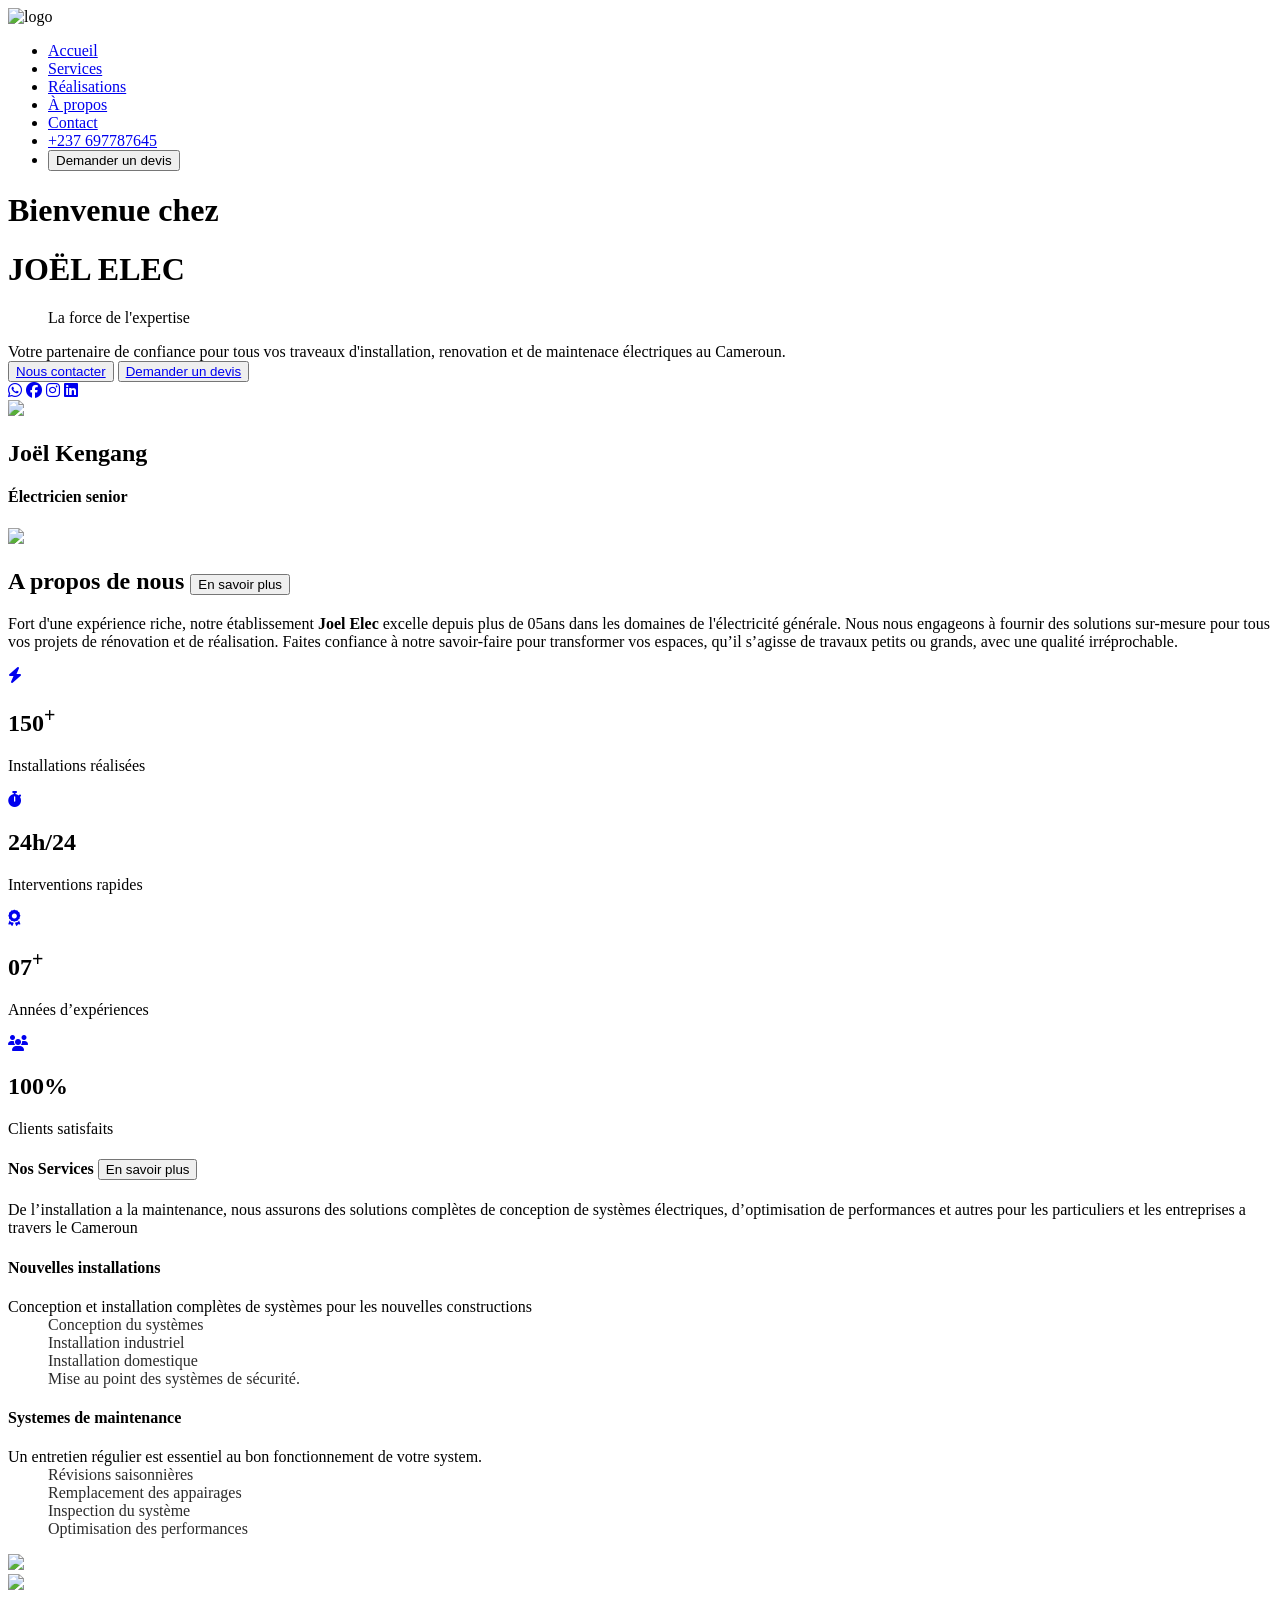
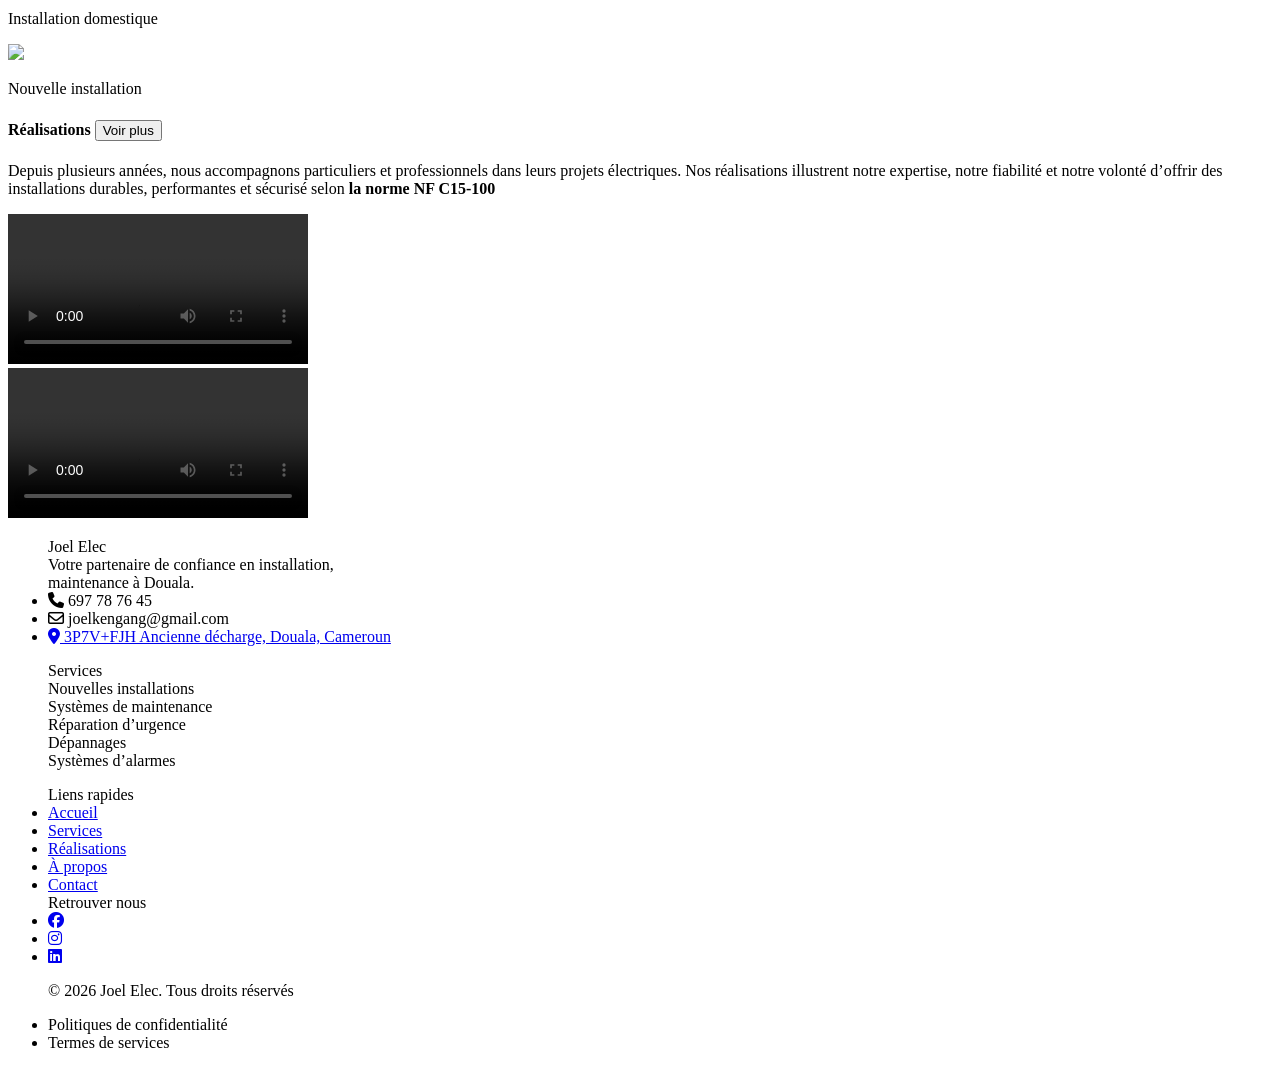
==== index.html @ ba22251a "Add files via upload" ====
<!DOCTYPE html>
<html lang="en">
<head>

    <meta charset="UTF-8">

    <meta name="viewport" content="width=device-width, initial-scale=1.0">

    <meta name="description" content="Électricien professionnel à Douala. Installation, dépannage, câblage, solaire. Devis gratuit et intervention rapide.">
    
    <meta name="keywords" content="électricien Douala, installation électrique, dépannage électrique Cameroun, JOËL ELEC">

    <title>Électricien à Douala - Installation & Dépannage | JOËL ELEC</title>

    <link rel="stylesheet" href="css/tech.css">

    <link rel="stylesheet" href="https://cdnjs.cloudflare.com/ajax/libs/font-awesome/6.5.0/css/all.min.css">
    
</head>
<body>
    <nav>

        <div class="btm-logo">

            <img src="images/logo.png" class="logo" title="logo">

        </div>

         <ul id="navLinks" class="navLinks">

            <li title="accueil" class="li-primaire"><a href="#">Accueil</a></li>

            <li title="services"><a href="services.html">Services</a></li>

            <li title="réalisations"><a href="realisations.html">Réalisations</a></li>

            <li title="a propos"><a href="about.html">À propos</a></li>

            <li title="contact"><a href="contact.html">Contact</a></li>

            <li class="lien-contact"><a href="#" class="lien-contact" title="me contacter">+237 697787645</a></li>

            <li>
                <a href="formulaire.html">
                    <button class="btm-nav-contact" onclick="SubmitEvent" title="demander un devis gratuit">
                        Demander un devis
                    </button>
                </a>
            </li>

         </ul>

        <div class="hamburger" id="hamburger" title="menu">
            <span></span>
            <span></span>
            <span></span>
        </div>

    </nav>
    
    <header class="bas" id="home">

        <div class="btm-title gauche">

            <div class="btm-welcome">

                <h1 class="welcome">Bienvenue chez</h1>

            </div>

            <div class="name-title">

                <h1 class="title">JOËL ELEC</h1>

                <blockquote>La force de l'expertise</blockquote>

            </div>

            <p2>Votre partenaire de confiance pour tous vos traveaux d'installation, renovation et de maintenace électriques au Cameroun.</p2>

            <div class="btm-button-home bas">

                <button class="btm-home-contact" title="nous contacter"><a href="contact.html#formulaire">Nous contacter</a></button>

                <button class="button-home" title="demander un devis"><a href="formulaire.html#devis">Demander un devis</a></button>

            </div>

            <div class="btm-icon-home droit">

                <a href="#" class="icon-home"><i class="fa-brands fa-whatsapp" title="me retrouver sur WhatSapp"></i></a>

                <a href="#" class="icon-home"><i class="fa-brands fa-facebook" title="voir mon facebook"></i></a>

                <a href="#" class="icon-home"><i class="fa-brands fa-instagram" title="voir mon insta"></i></a>

                <a href="#" class="icon-home"><i class="fa-brands fa-linkedin" title="consulter mon linkedin"></i></a>

            </div>

        </div>

        <div class="btm-profil-home droit">

            <div class="btm-profil">

                <img class="profil" src="images/profil.png">

                <div class="name-profil">

                    <h2>Joël Kengang</h2>

                    <h4>Électricien senior </h4>

                </div>

            </div>

        </div>

    </header>

    <!--description du corps/main-->

    <main>

        <!--section une, decription du bloc About-->

        <section class="bas" id="about">

            <div class="btm-main-img1 gauche">

                <img class="main-img1" src="images/annexe (3).jpg">

            </div>

            <div class="main-text1 bas">

                <h1 class="main-text-titre-about">
                    A propos de nous
                    <span>
                        <a href="about.html#moreAbout">
                            <button class="main-text-titre-about-button" title="a propos">
                                En savoir plus
                            </button>
                        </a>
                    </span>
                </h1>

                <p>Fort d'une expérience riche, notre établissement <strong>Joel Elec</strong> excelle depuis plus de 05ans
                    dans les domaines de l'électricité générale. Nous nous engageons à fournir des solutions sur-mesure 
                    pour tous vos projets de rénovation et de réalisation. 
                    Faites confiance à notre savoir-faire pour transformer vos espaces, qu’il s’agisse
                     de travaux petits ou grands, avec une qualité irréprochable.
                </p>

                <!--mise en forme des conteneurs d'exprience-->

                <div class="main-text1-expertise-blog bas">

                    <div class="main-text1-expertise">
                        <a href="#" class="icon-home main-text1-expertise-icone"><i class="fa-solid fa-bolt"></i></a>

                        <h2>150<sup>+</sup></h2>

                        <p>Installations réalisées </p>
                    </div>

                    <div class="main-text1-expertise">
                        <a href="#" class="icon-home main-text1-expertise-icone"><i class="fa-solid fa-stopwatch"></i></a>

                        <h2>24h/24</h2>

                        <p>Interventions rapides</p>
                    </div>

                    <div class="main-text1-expertise">
                        <a href="#" class="icon-home main-text1-expertise-icone"><i class="fa-solid fa-award"></i></a>

                        <h2>07<sup>+</sup></h2>

                        <p>Années d’expériences</p>
                    </div>

                    <div class="main-text1-expertise">
                        <a href="#" class="icon-home main-text1-expertise-icone"><i class="fa-solid fa-users"></i></a>

                        <h2>100%</h2>

                        <p>Clients satisfaits</p>
                    </div>

                </div>

            </div>

        </section>

        <!--section deux, decription du bloc services-->

        <section class="section2 bas" id="services">

            <aside>

                <aside class="bas">

                    <h1 class="main-text-titre-about">
                        Nos Services
                        <span>
                            <a href="services.html">
                                <button class="main-text-titre-about-button" title="nos services">
                                    En savoir plus
                                </button>
                            </a>
                        </span>
                    </h1>

                    <p>De l’installation a la maintenance, nous assurons des 
                        solutions complètes de conception de systèmes électriques,
                        d’optimisation de performances et autres pour les particuliers
                        et les entreprises a travers le Cameroun 
                    </p>

                </aside>

                <article>

                    <div class="section2-expertise gauche">
                        
                        <h4>Nouvelles installations</h4>

                        <dl>

                            <dt>

                                Conception et installation complètes de systèmes pour les nouvelles constructions 

                                <dd style="color: rgba(28, 28, 28, 0.928);">Conception du systèmes</dd>

                                <dd style="color: rgba(28, 28, 28, 0.928);">Installation industriel</dd>

                                <dd style="color: rgba(28, 28, 28, 0.928);">Installation domestique</dd>

                                <dd style="color: rgba(28, 28, 28, 0.928);">Mise au point des systèmes de sécurité.</dd>

                            </dt>

                        </dl>

                    </div>

                    <div class="section2-expertise droit">

                        <h4>Systemes de maintenance</h4>

                        <dl>

                            <dt> 

                                Un entretien régulier est essentiel au bon fonctionnement de votre system.

                                <dd style="color: rgba(28, 28, 28, 0.928);">Révisions saisonnières </dd>

                                <dd style="color: rgba(28, 28, 28, 0.928);">Remplacement des appairages</dd>

                                <dd style="color: rgba(28, 28, 28, 0.928);">Inspection du système</dd>

                                <dd style="color: rgba(28, 28, 28, 0.928);">Optimisation des performances</dd>

                            </dt>

                        </dl>

                    </div>

                </article>

            </aside>

            <div class="btm-main-img1 droit">

                <img class="main-img1" src="images/annexe (9).jpg">

            </div>

        </section>

        <!--section trois, decription du bloc realisation/achievement-->

        <section class="section3 bas" id="achievements">

            <form>

                <div class="btm-section3-img gauche">

                    <img src="images/annexe (8).jpg" class="section3-img">

                    <p class="section3-text-description-img">Installation domestique</p>

                </div>

                <div class="btm-section3-img droit">
                </div>

                <div class="btm-section3-img gauche">
                </div>

                <div class="btm-section3-img droit">

                    <img src="images/annexe (4).jpg" class="section3-img">

                    <p class="section3-text-description-img">Nouvelle installation</p>

                </div>

            </form>

            <aside>

                <aside class="bas">

                    <h1 class="main-text-titre-about">
                        Réalisations 
                        <span>
                            <a href="realisations.html#realisations">
                                <button class="main-text-titre-about-button" title="réalisations">
                                    Voir plus
                                </button>
                            </a>
                        </span>
                    </h1>

                    <p>Depuis plusieurs années, nous accompagnons particuliers
                         et professionnels dans leurs projets électriques.
                        Nos réalisations illustrent notre expertise, notre 
                        fiabilité et notre volonté d’offrir des installations durables, performantes et sécurisé selon 
                        <strong>
                            la norme NF C15-100 
                        </strong>
                    </p>

                </aside>

                <article class="article-section3-video">

                    <div class="section3-expertise gauche">

                        <video src="videos/video (13).mp4" controls loading="lazy"></video>

                    </div>

                    <div class="section3-expertise droit">

                        <video src="videos/video (12).mp4" controls loading="lazy"></video>

                    </div>

                </article>

            </aside>

        </section>

    </main>

    <footer class="bas">

        <aside class="btm-footer">

            <ul>

                <div class="footer-list">Joel Elec</div>

                <p1>Votre partenaire de confiance en installation,<br> 
                    maintenance à Douala. 
                </p1>

                <li><i class="fa-solid fa-phone footer-icon"></i> 697 78 76 45</li>

                <li><i class="fa-regular fa-envelope footer-icon"></i> joelkengang@gmail.com</li>

                <li><a href="contact.html#google maps"><i class="fa-solid fa-location-dot footer-icon"></i> 3P7V+FJH Ancienne décharge, Douala, Cameroun</a></li>

            </ul>

            <ul style="display: flex; flex-direction: column;">

                <div class="footer-list">Services</div>

                <p1>Nouvelles installations</p1>

                <p1>Systèmes de maintenance</p1>

                <p1>Réparation d’urgence</p1>

                <p1>Dépannages</p1>

                <p1>Systèmes d’alarmes</p1>

            </ul>

            <ul>
                <div class="footer-list">Liens rapides</div>

                <li><a href="index.html">Accueil</a></li>

                <li><a href="services.html">Services</a></li>

                <li><a href="realisations.html">Réalisations</a></li>

                <li><a href="about.html">À propos</a></li>

                <li><a href="contact.html">Contact</a></li>

                <div>Retrouver nous</div>

                <div class="footer-icon-display">

                    <li><a href="#" class="footer-icon"><i class="fa-brands fa-facebook" title="voir mon facebook"></i></a></li>

                    <li><a href="#" class="footer-icon"><i class="fa-brands fa-instagram" title="voir mon insta"></i></a></li>

                    <li><a href="#" class="footer-icon"><i class="fa-brands fa-linkedin" title="consulter mon linkedin"></i></a></li>

                </div>

            </ul>

        </aside>

        <aside class="aside-footer-finish">

            <ul>

                <p1>© 2026 Joel Elec. Tous droits réservés </p1>

            </ul>

            <ul class="footer-ul-second">

                <li>Politiques de confidentialité</li>

                <li>Termes de services</li>

            </ul>

        </aside>

    </footer>

    <script src="js/tech.js"></script>
</body>
</html>
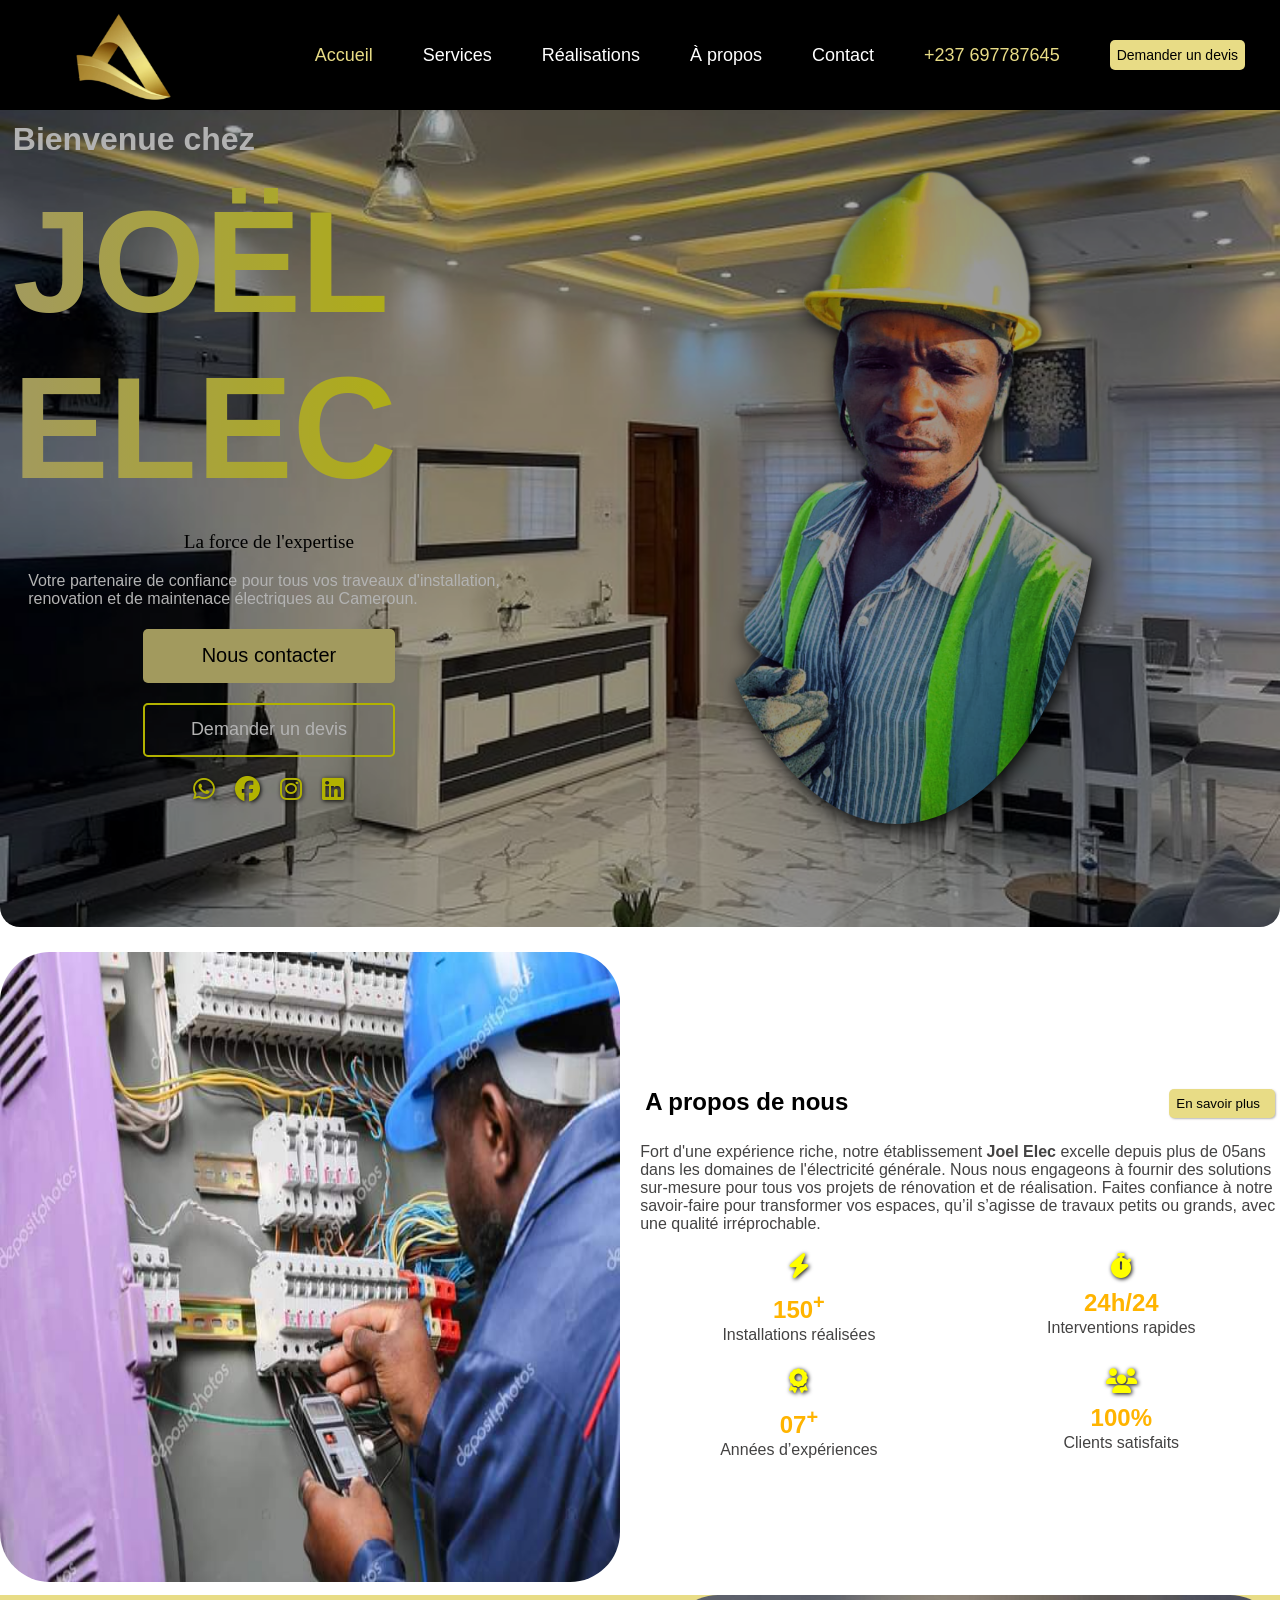
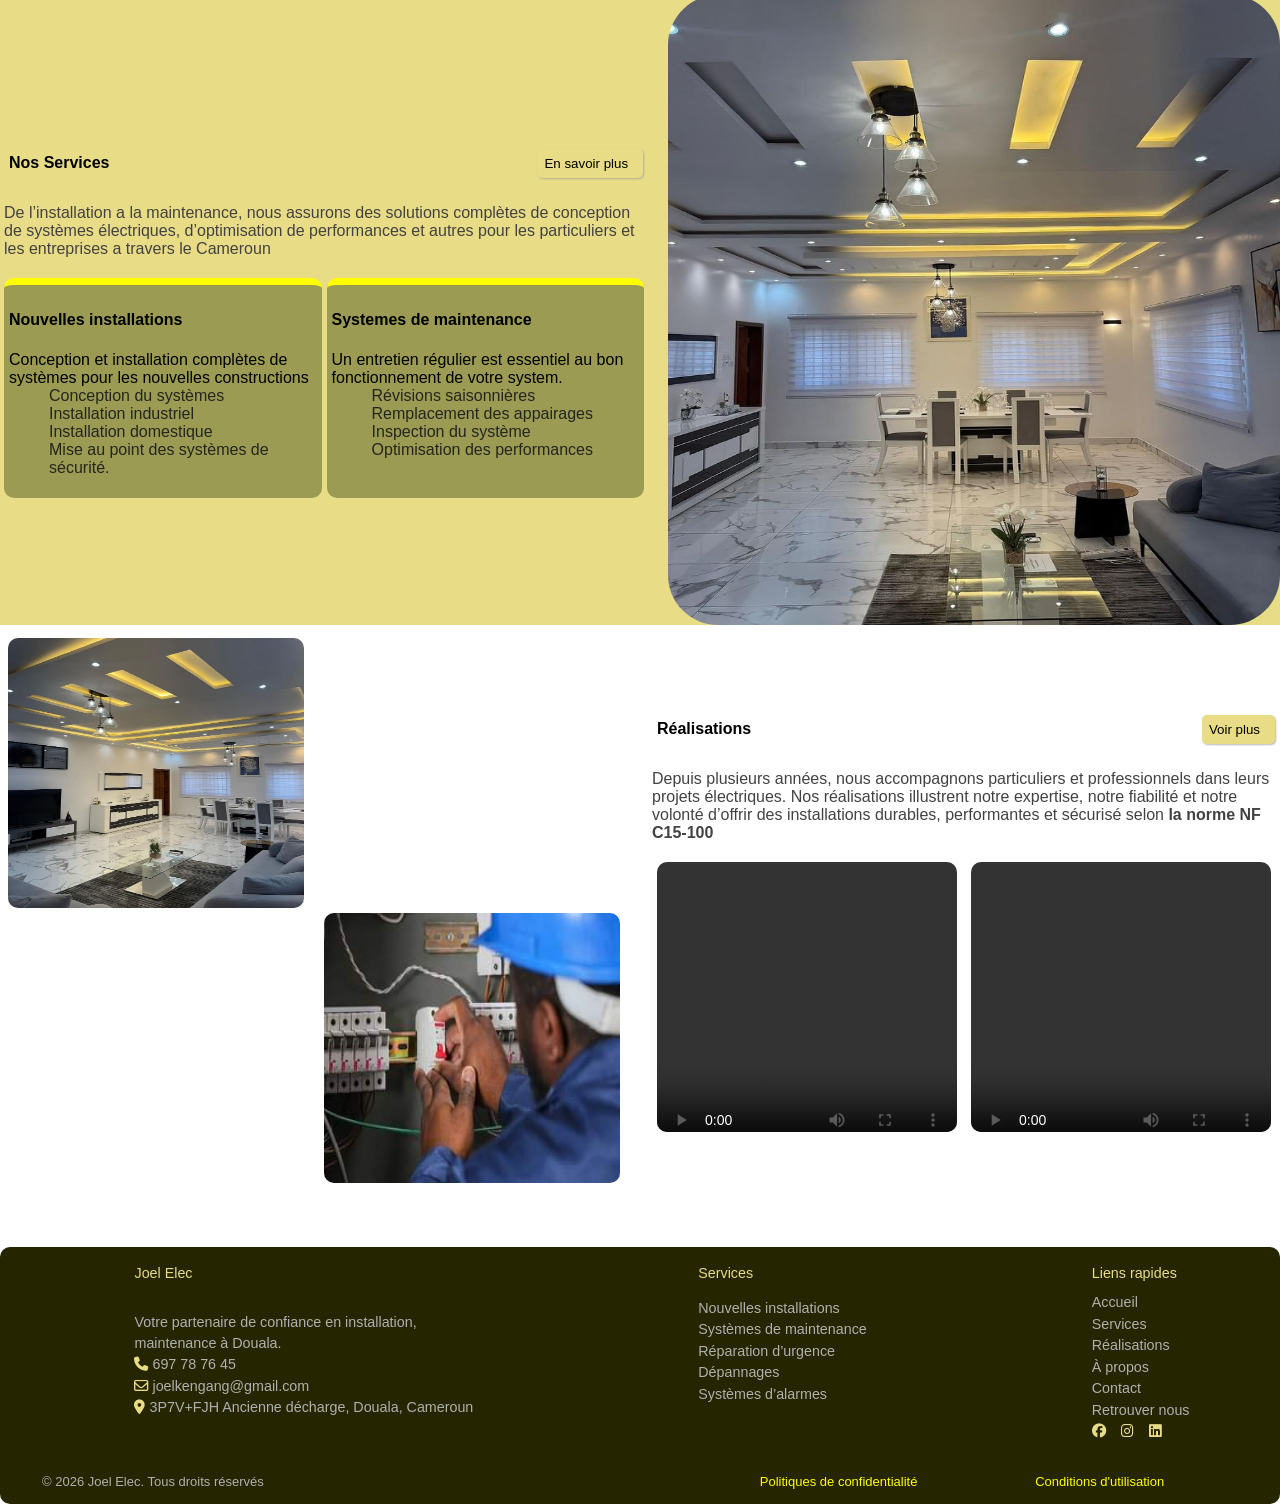
==== commit 5386291b: "Update index.html" ====
--- a/index.html
+++ b/index.html
@@ -38,7 +38,7 @@
 
             <li title="contact"><a href="contact.html">Contact</a></li>
 
-            <li class="lien-contact"><a href="#" class="lien-contact" title="me contacter">+237 697787645</a></li>
+            <li class="lien-contact"><a href="https://wa.me/237697787645" class="lien-contact" title="me contacter">+237 697787645</a></li>
 
             <li>
                 <a href="formulaire.html">
@@ -58,9 +58,9 @@
 
     </nav>
     
-    <header class="bas" id="home">
-
-        <div class="btm-title gauche">
+    <header id="home">
+
+        <div class="btm-title">
 
             <div class="btm-welcome">
 
@@ -86,21 +86,21 @@
 
             </div>
 
-            <div class="btm-icon-home droit">
-
-                <a href="#" class="icon-home"><i class="fa-brands fa-whatsapp" title="me retrouver sur WhatSapp"></i></a>
-
-                <a href="#" class="icon-home"><i class="fa-brands fa-facebook" title="voir mon facebook"></i></a>
-
-                <a href="#" class="icon-home"><i class="fa-brands fa-instagram" title="voir mon insta"></i></a>
-
-                <a href="#" class="icon-home"><i class="fa-brands fa-linkedin" title="consulter mon linkedin"></i></a>
+            <div class="btm-icon-home">
+
+                <a href="https://wa.me/237697787645" class="icon-home"><i class="fa-brands fa-whatsapp" title="me retrouver sur WhatSapp"></i></a>
+
+                <a href="https://m.me/etsjoelservices" class="icon-home"><i class="fa-brands fa-facebook" title="voir mon facebook"></i></a>
+
+                <a href="https:/ig.me/etsjoelservices" class="icon-home"><i class="fa-brands fa-instagram" title="voir mon insta"></i></a>
+
+                <a href="https:/www.linkedin.com/in/gapgho_roy/" class="icon-home"><i class="fa-brands fa-linkedin" title="consulter mon linkedin"></i></a>
 
             </div>
 
         </div>
 
-        <div class="btm-profil-home droit">
+        <div class="btm-profil-home">
 
             <div class="btm-profil">
 
@@ -128,7 +128,7 @@
 
         <section class="bas" id="about">
 
-            <div class="btm-main-img1 gauche">
+            <div class="btm-main-img1 bas">
 
                 <img class="main-img1" src="images/annexe (3).jpg">
 
@@ -225,7 +225,7 @@
 
                 <article>
 
-                    <div class="section2-expertise gauche">
+                    <div class="section2-expertise bas">
                         
                         <h4>Nouvelles installations</h4>
 
@@ -249,7 +249,7 @@
 
                     </div>
 
-                    <div class="section2-expertise droit">
+                    <div class="section2-expertise bas">
 
                         <h4>Systemes de maintenance</h4>
 
@@ -277,7 +277,7 @@
 
             </aside>
 
-            <div class="btm-main-img1 droit">
+            <div class="btm-main-img1 bas">
 
                 <img class="main-img1" src="images/annexe (9).jpg">
 
@@ -291,7 +291,7 @@
 
             <form>
 
-                <div class="btm-section3-img gauche">
+                <div class="btm-section3-img bas">
 
                     <img src="images/annexe (8).jpg" class="section3-img">
 
@@ -299,13 +299,13 @@
 
                 </div>
 
-                <div class="btm-section3-img droit">
-                </div>
-
-                <div class="btm-section3-img gauche">
-                </div>
-
-                <div class="btm-section3-img droit">
+                <div class="btm-section3-img bas">
+                </div>
+
+                <div class="btm-section3-img bas">
+                </div>
+
+                <div class="btm-section3-img bas">
 
                     <img src="images/annexe (4).jpg" class="section3-img">
 
@@ -343,13 +343,13 @@
 
                 <article class="article-section3-video">
 
-                    <div class="section3-expertise gauche">
+                    <div class="section3-expertise bas">
 
                         <video src="videos/video (13).mp4" controls loading="lazy"></video>
 
                     </div>
 
-                    <div class="section3-expertise droit">
+                    <div class="section3-expertise bas">
 
                         <video src="videos/video (12).mp4" controls loading="lazy"></video>
 
@@ -375,9 +375,9 @@
                     maintenance à Douala. 
                 </p1>
 
-                <li><i class="fa-solid fa-phone footer-icon"></i> 697 78 76 45</li>
-
-                <li><i class="fa-regular fa-envelope footer-icon"></i> joelkengang@gmail.com</li>
+                <li><a href="https://wa.me/237697787645"><i class="fa-solid fa-phone footer-icon"></i> 697 78 76 45</a></li>
+
+                <li><a href="mailto:joelkengang@gmail.com?subject=Votre%20sujet&body=Votre%20message%20ici"><i class="fa-regular fa-envelope footer-icon"></i> joelkengang@gmail.com</a></li>
 
                 <li><a href="contact.html#google maps"><i class="fa-solid fa-location-dot footer-icon"></i> 3P7V+FJH Ancienne décharge, Douala, Cameroun</a></li>
 
@@ -438,9 +438,9 @@
 
             <ul class="footer-ul-second">
 
-                <li>Politiques de confidentialité</li>
-
-                <li>Termes de services</li>
+                <li><a href="politique.html">Politiques de confidentialité</a></li>
+
+                <li><a href="conditions.html">Conditions d'utilisation</a></li>
 
             </ul>
 
@@ -450,4 +450,4 @@
 
     <script src="js/tech.js"></script>
 </body>
-</html>+</html>
--- a/css/tech.css
+++ b/css/tech.css
@@ -0,0 +1,729 @@
+*::before, *::after {
+    margin: 0;
+    padding: 0;
+    box-sizing: border-box;
+}
+
+body {
+    font-family: 'Roboto', sans-serif;
+    position: relative;
+    margin: 0;
+    width: 100%;
+    overflow-x: hidden;
+    padding-top: 1px;
+}
+
+html {
+    scroll-behavior: smooth;
+    scrollbar-width: none;
+}
+
+/*declaration des variaables*/
+:root {
+    --text-color: #e8dc86;
+    --text-fond: yellow;
+    --text-hover: #f8eb8f69;
+    --button-hover: #7a6a01;
+}
+
+img {
+    cursor: pointer;
+}
+
+a {
+    text-decoration: none;
+    color: inherit;
+}
+
+p {
+    color: rgb(67, 66, 66);
+}
+
+nav {
+    border: none;
+    display: flex;
+    align-items: center;
+    width: 100%;
+    background: black;
+    justify-content: space-around;
+    position: fixed;
+    top: 0;
+    left: 0;
+    z-index: 100;
+}
+
+.logo {
+    width: 170px;
+    height: 150px;
+}
+
+.btm-logo {
+    text-align: center;
+    display: flex;
+    height: 110px;
+    width: auto;
+}
+
+/*personalisation du logo*/
+
+.navLinks {
+    display: flex;
+    place-items: center;
+    list-style: none;
+    gap: 50px;
+    color: white;
+    font-size: 18px;
+}
+
+li {
+    transition: all 0.5s ease;
+    transform: translateY(0);
+    list-style: none;
+    cursor: pointer;
+}
+
+li:hover {
+    transition: all 0.5s ease;
+    transform: translateY(-4px);
+    color: var(--text-color);
+}
+
+.li-primaire {
+    color: var(--text-color);
+}
+
+.btm-nav-contact {
+    font-size: 14px;
+    padding: 7px;
+    border-radius: 5px;
+    border: none;
+    background: var(--text-color);
+    transition: all 0.5s ease;
+    cursor: pointer;
+}
+
+.btm-nav-contact:hover {
+    transition: all 0.5s ease;
+    background: var(--button-hover);
+    transform: scale(0.98);
+}
+
+.lien-contact {
+    color: var(--text-color);
+    text-decoration: none;
+    transition: all 0.5s ease;
+}
+
+.lien-contact:hover {
+    color: rgba(175, 175, 5, 0.959);
+    transition: all 0.5s ease;
+    margin: 0;
+    transform: scale(1.04)translateY(-4px);
+}
+
+
+/*personalisation de la navbar sur petit ecran*/
+.hamburger {
+    display: none;
+    cursor: pointer;
+    transition: all 0.8s ease;
+}
+
+.hamburger:hover {
+    transition: all 0.8s ease;
+    transform: scale(1.1);
+}
+
+.hamburger span {
+    display: block;
+    width: 24px;
+    height: 3px;
+    margin: 5px;
+    background: var(--text-color);
+}
+
+
+/*Description de la navbar*/
+
+header {
+    color: white;
+    background: url(../images/annexe\ \(8\).jpg);
+    background-attachment: fixed;
+    background-size: cover;
+    background-repeat: no-repeat;
+    background-position: center;
+    padding: 1%;
+    border-radius: 0 0 20px 20px;
+    height: 100dvh;
+    width: auto;
+    display: flex;
+    position: relative;
+    align-items: center;
+    justify-content: space-around;
+    filter: brightness(0.7);
+}
+
+.btm-title {
+    padding-bottom: 2%;
+}
+
+.btm-profil-home {
+    width: 100%;
+    height: auto;
+    padding-top: 2%;
+    display: flex;
+    place-content: center;
+    place-items: center;
+    padding-bottom: 2%;
+}
+
+.btm-profil {
+    width: auto;
+    height: auto;
+    margin-top: 0;
+    border-radius: 20%;
+    display: flex;
+    place-content: center;
+    place-items: center;
+}
+
+.profil {
+    overflow-y: hidden;
+    height: 80dvh;
+    border-radius: 50%;
+    filter: drop-shadow(3px 4px 10px black);
+    transition: all 1s ease;
+    animation: flotter 5s infinite;
+}
+
+.profil:hover {
+    transition: all 1s ease;
+    border-radius: 40%;
+    border: 2px solid var(--text-color);
+    background: rgba(0, 0, 0, 0.174);
+    filter: blur(2px);
+}
+
+.name-profil {
+    color: white;
+    position: absolute;
+    opacity: 0;
+}
+
+.btm-profil:hover .name-profil {
+    opacity: 1;
+    color: white;
+    position: absolute;
+    text-align: center;
+}
+
+@keyframes flotter {
+    0% {
+        transform: translateY(0);
+    }
+    50% {
+        transform: translateY(-35px);
+        filter: drop-shadow(3px 4px 10px yellow);
+        border-radius: 40%;
+    }
+}
+
+.welcome {
+    font-size: 200%;
+}
+
+.title {
+    font-size: 16vh;
+    -webkit-background-clip: text;
+    background: linear-gradient(to left, var(--text-fond), var(--text-color));
+    background-clip: text;
+    color: transparent;
+    -webkit-text-fill-color: transparent;
+    font-weight: bold;
+    margin-top: 0;
+    margin-bottom: 0;
+}
+
+blockquote {
+    display: flex;
+    align-items: center;
+    place-content: center;
+    font-size: 120%;
+    font-family: initial;
+    color: black;
+}
+
+p2 {
+    margin-left: 3%;
+    display: flex;
+    margin-top: 2%;
+    font-size: 100%;
+    margin-bottom: 2%;
+}
+
+.btm-button-home {
+    flex-wrap: wrap;
+    display: flex;
+    place-content: center;
+    justify-content: space-evenly;
+    gap: 10px;
+}
+
+.btm-home-contact {
+    font-size: 20px;
+    width: 28dvh;
+    height: 6dvh;
+    padding: 7px;
+    margin-top: 2%;
+    border-radius: 5px;
+    display: flex;
+    place-items: center;
+    place-content: center;
+    border: none;
+    background: var(--text-color);
+    transition: all 0.5s ease;
+    cursor: pointer;
+}
+
+.btm-home-contact:hover {
+    transition: all 0.5s ease;
+    transform: scale(0.97)translateY(-2px);
+    box-shadow: 2px 2px 5px var(--text-color);
+    background: #c4aa55;
+    color: black;
+}
+
+.button-home {
+    border: 2px solid var(--text-fond);
+    background: none;
+    color: white;
+    font-size: 18px;
+    width: 28vh;
+    height: 6dvh;
+    padding: 7px;
+    margin-top: 2%;
+    display: flex;
+    align-items: center;
+    place-content: center;
+    border-radius: 5px;
+    transition: all 0.5s ease;
+    cursor: pointer;
+}
+
+.button-home:hover {
+    transition: all 0.5s ease;
+    transform: scale(0.97)translateY(-2px);
+    box-shadow: 2px 2px 5px var(--text-color);
+    background: #c4aa55;
+    color: black;
+}
+
+.btm-icon-home {
+    margin-top: 4%;
+    display: flex;
+    place-content: center;
+    gap: 20px;
+}
+
+.icon-home {
+    font-size: 25px;
+    color: var(--text-fond);
+    filter: drop-shadow(1px 1px 2px black);
+    transition: all 0.5s ease;
+    cursor: pointer;
+    text-decoration: none;
+    display: flex;
+    place-content: center;
+    place-items: center;
+}
+
+.icon-home:hover {
+    transition: all 0.5s ease;
+    transform: scale(1.05)translateY(-2px);
+    filter: drop-shadow(1px 1px 5px var(--button-hover));
+    border-radius: 50%;
+}
+
+/*Description de l'interface header/accueil*/
+/*Description de l'interafce secondaire main/corps de page*/
+
+main {
+    margin-top: 2%;
+}
+
+section {
+    display: flex;
+    margin-top: 1%;
+    gap: 20px;
+    justify-content: space-around;
+}
+
+.btm-main-img1 {
+    border-radius: 50px;
+    width: 95%;
+    height: 70dvh;
+    display: flex;
+    place-content: center;
+    place-items: center;
+    overflow: hidden;
+}
+
+.main-img1 {
+    width: 100%;
+    height: 100%;
+    transition: all 0.8s ease;
+}
+
+.main-img1:hover {
+    transition: all 0.8s ease;
+    transform: scale(1.1)rotate(-2deg);
+}
+
+.main-text1 {
+    place-content: center;
+    width: 98%;
+}
+
+.main-text1-expertise-blog {
+    display: grid;
+    grid-template-columns: repeat(auto-fit, minmax(300px, 1fr));
+    gap: 5px;
+}
+
+.main-text1-expertise {
+    text-align: center;
+    padding: 5px 0;
+    gap: 0;
+    color: #ffb400;
+    line-height: 0.3;
+    transition: all 0.8s ease;
+}
+
+.main-text1-expertise:hover {
+    transition: all 0.8s ease;
+    transform: translateY(-10px);
+    background: rgba(243, 243, 126, 0.576);
+    border-radius: 10px;
+}
+
+.main-text1-expertise-icone:hover {
+    transform: none;
+    box-shadow: none;
+    border-radius: 0;
+}
+
+.main-text-titre-about {
+    display: flex;
+    flex-wrap: wrap;
+    place-items: center;
+    justify-content: space-between;
+    padding: 5px;
+}
+
+.main-text-titre-about-button {
+    background: var(--text-color);
+    padding: 7px;
+    padding-right: 15px;
+    border-radius: 5px;
+    box-shadow: 1px 1px 2px rgba(165, 164, 164, 0.778);
+    border: none;
+    transition: all 0.5s ease;
+}
+
+.main-text-titre-about-button:hover {
+    transition: all 0.5s ease;
+    transform: scale(0.95);
+    background: var(--text-hover);
+    box-shadow: 1px 1px 3px gray;
+    cursor: pointer;
+}
+
+/*section 1 du main intro/ description de About*/
+
+/*section 2 description*/
+
+.section2 {
+    background: var(--text-color);
+}
+
+article {
+    padding: 2px;
+    display: grid;
+    grid-template-columns: repeat(auto-fit, minmax(250px, 1fr));
+    gap: 5px;
+}
+
+aside {
+    padding: 2px;
+    width: 100%;
+    place-content: center;
+}
+
+.section2-expertise {
+    border-top: 7px solid var(--text-fond);
+    padding: 5px;
+    border-radius: 10px;
+    background: rgba(149, 149, 78, 0.915);
+    transition: all 0.8s ease;
+}
+
+.section2-expertise:hover {
+    transition: all 0.8s ease;
+    transform: translateY(-10px);
+    background: rgba(180, 180, 92, 0.915);
+    cursor: pointer;
+}
+
+/*section 3 description*/
+
+form {
+    width: 100%;
+    display: grid;
+    grid-template-columns: repeat(auto-fit, minmax(250px, 1fr));
+    place-items: center;
+    gap: 5px;
+}
+
+.btm-section3-img {
+    border-radius: 10px;
+    overflow: hidden;
+    width: 95%;
+    height: auto;
+    display: flex;
+    place-content: center;
+    place-items: center;
+}
+
+.section3-img {
+    width: 100%;
+    height: 30vh;
+    transition: all 0.8s ease;
+}
+
+.section3-img:hover {
+    transition: all 0.8s ease;
+    transform: scale(1.08);
+    filter: brightness(0.6);
+}
+
+.section3-text-description-img {
+    position: absolute;
+    place-self: end;
+    font-size: 19px;
+    opacity: 0;
+    text-shadow: 3px 3px 5px black;
+    color: white;
+}
+
+.btm-section3-img:hover .section3-text-description-img {
+    opacity: 1;
+    filter: brightness(1.5);
+}
+
+.section3-expertise {
+    height: 30vh;
+    width: 97%;
+    border-radius: 10px;
+    display: flex;
+    place-content: center;
+    place-items: center;
+    overflow: hidden;
+}
+
+.article-section3-video {
+    place-items: center;
+}
+
+video {
+    width: 100%;
+    height: 38vh;
+    transition: all 0.8s ease;
+}
+
+video:hover {
+    transition: all 0.8s ease;
+    transform: scale(1.06);
+}
+
+
+/*description de l'intyerface footer*/
+
+footer {
+    background: rgb(37, 37, 0);
+    color: rgb(176, 176, 176);
+    font-size: 13px;
+    margin-top: 5%;
+    border-radius: 10px 10px;
+}
+
+.btm-footer {
+    display: flex;
+    flex-wrap: nowrap;
+    line-height: 1.5;
+    font-size: 110%;
+    place-content: center;
+    justify-content: space-around;
+}
+
+.footer-list {
+    color: var(--text-color);
+    margin-bottom: 8%;
+    font-size: 100%;
+}
+
+.footer-icon-display {
+    display: flex;
+    gap: 15px;
+}
+
+.aside-footer-finish {
+    display: flex;
+    place-content: center;
+    justify-content: space-between;
+}
+
+.footer-ul-second {
+    color: var(--text-fond);
+    display: flex;
+    place-content: center;
+    justify-content: space-evenly;
+    width: 50%;
+}
+
+.footer-icon {
+    color: var(--text-color);
+}
+
+/*responsive tablette/android*/
+
+@media (max-width: 900px) {
+    .navLinks {
+        flex-direction: column;
+        display: none;
+        place-items: initial;
+        gap: 20px;
+        top: 5dvh;
+        right: 0;
+        height: 100dvh;
+        width: 20vh;
+        position: fixed;
+        background: #2d2b1a;
+        border-radius: 15px 0 0 15px;
+        padding: 15px;
+        opacity: 0;
+        z-index: 999;
+        border: none;
+        border-left: 3px solid var(--text-color);
+        border-top: 3px solid var(--text-color);
+        box-shadow: -1px -1px 5px var(--text-fond);
+    }
+    .navLinks.open {
+        display: flex;
+        opacity: 1;
+        z-index: 10; 
+    }
+    .hamburger {
+        display: block;
+    }
+    .logo {
+        width: 100px;
+        height: 90px;
+    }
+    .btm-logo {
+        height: 60px;
+    }
+
+/*Description de la navbar*/
+
+    header {
+        padding-top: 22%;
+        margin-top: 2%;
+        height: auto;
+        flex-wrap: wrap;
+    }
+
+    .title {
+        font-size: 400%;
+    }
+
+    .btm-profil {
+        width: 35vh;
+        height: auto;
+    }
+
+    .profil {
+        width: 27dvh;
+        height: 40dvh;
+        border-radius: 50%;
+        filter: drop-shadow(3px 4px 10px black);
+        transition: all 1s ease;
+        animation: flotter 5s infinite;
+    }
+
+    .name-profil  {
+        opacity: 1;
+        font-size: 70%;
+        color: var(--text-color);
+        text-shadow: 3px 3px 3px black;
+    }
+
+/*Description du corps/main*/
+
+    section {
+        flex-wrap: wrap;
+    }
+
+    .btm-main-img1 {
+        height: 45dvh;
+        width: 98%;
+    }
+
+
+    /*description de la section deux, responsive services*/
+
+    .section2 {
+        flex-wrap: wrap-reverse;
+    }
+
+    /*description de la section trois, responsive services*/
+
+    .section3-img {
+        filter: brightness(0.6);
+        height: 23vh;
+    }
+
+    .section3-text-description-img {
+        opacity: 1;
+    }
+
+/*description du footer/pied de et fin de page*/
+
+    footer {
+        font-size: 9px;
+    }
+}
+
+/*apparution des elements contenant les class haut/bas/gauche/droit a l'ecran*/
+
+.haut {
+    opacity: 0;
+    transform: translateY(-50px);
+    transition: all 1s ease;
+}
+
+.haut.active {
+    opacity: 1;
+    transform: translateY(0);
+}
+
+.bas {
+    opacity: 0;
+    transform: translateY(50px);
+    transition: all 1s ease;
+}
+
+.bas.active {
+    opacity: 1;
+    transform: translateY(0);
+}
+
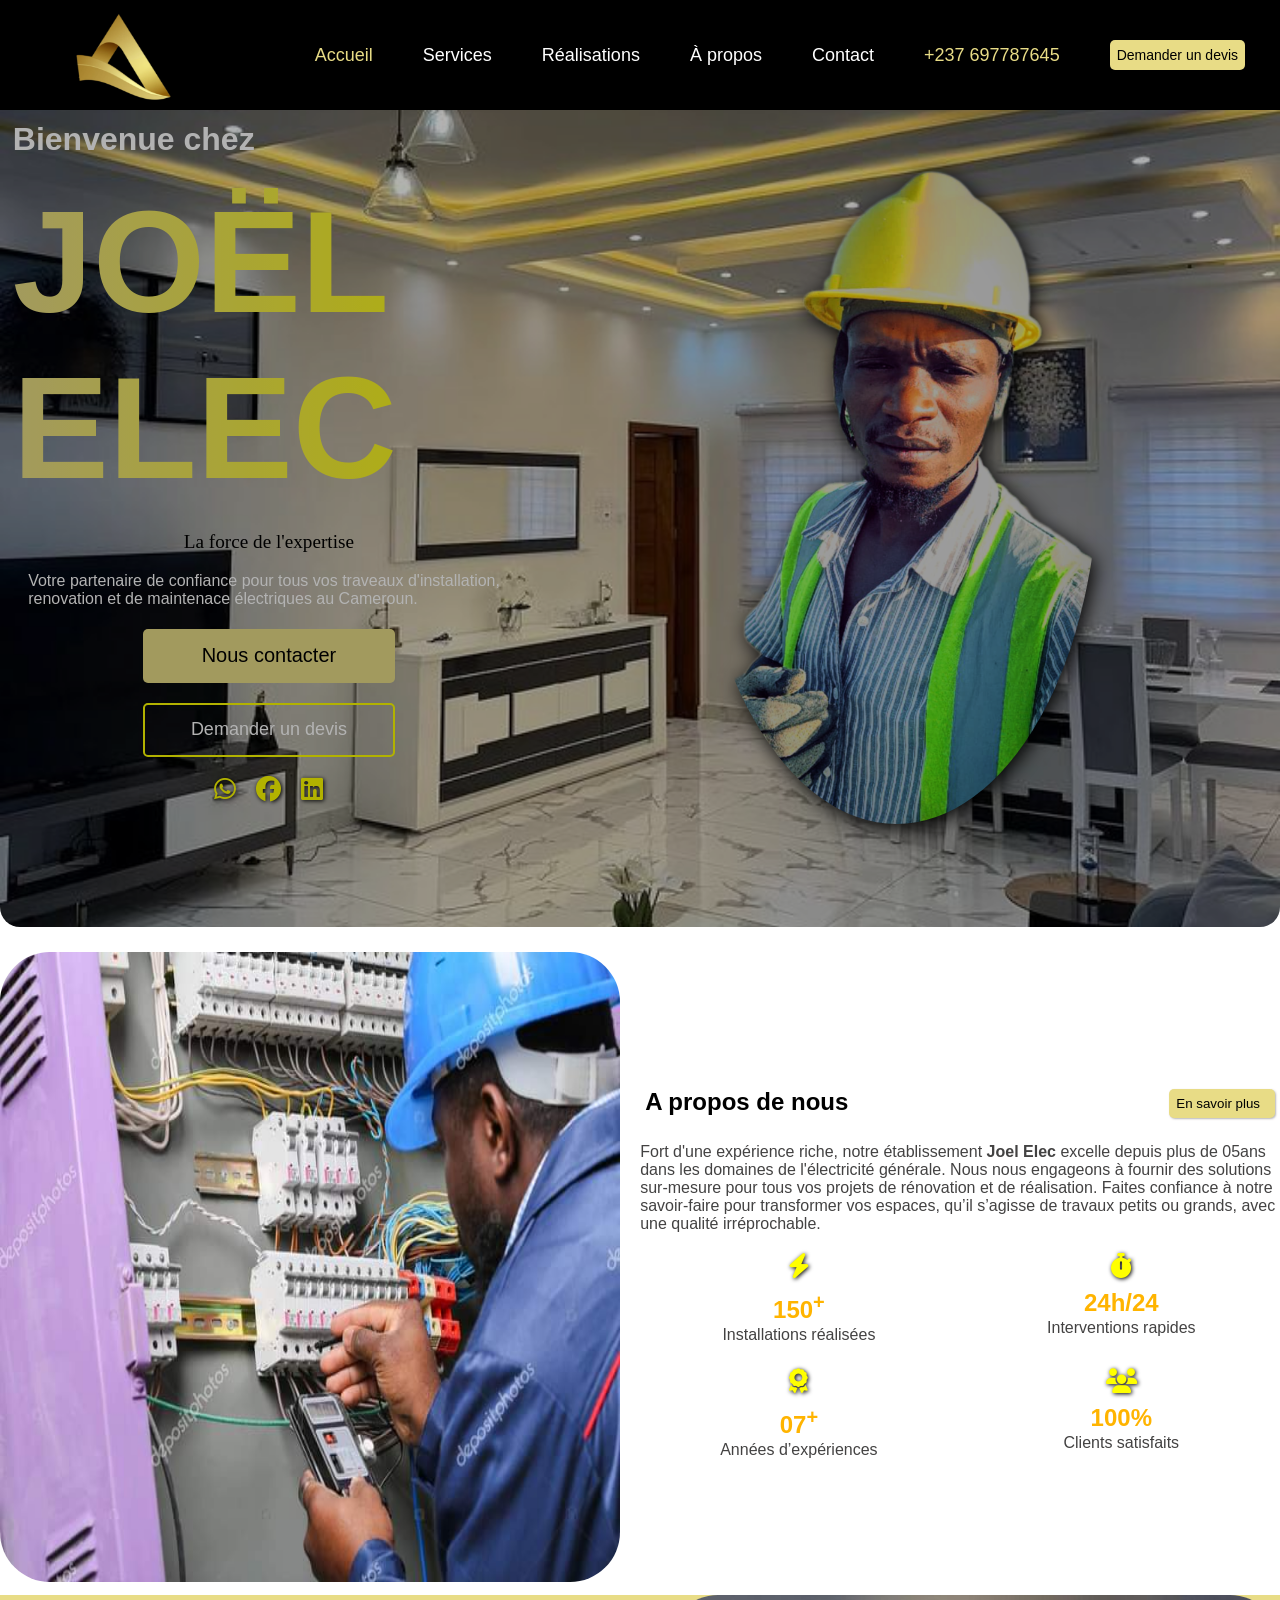
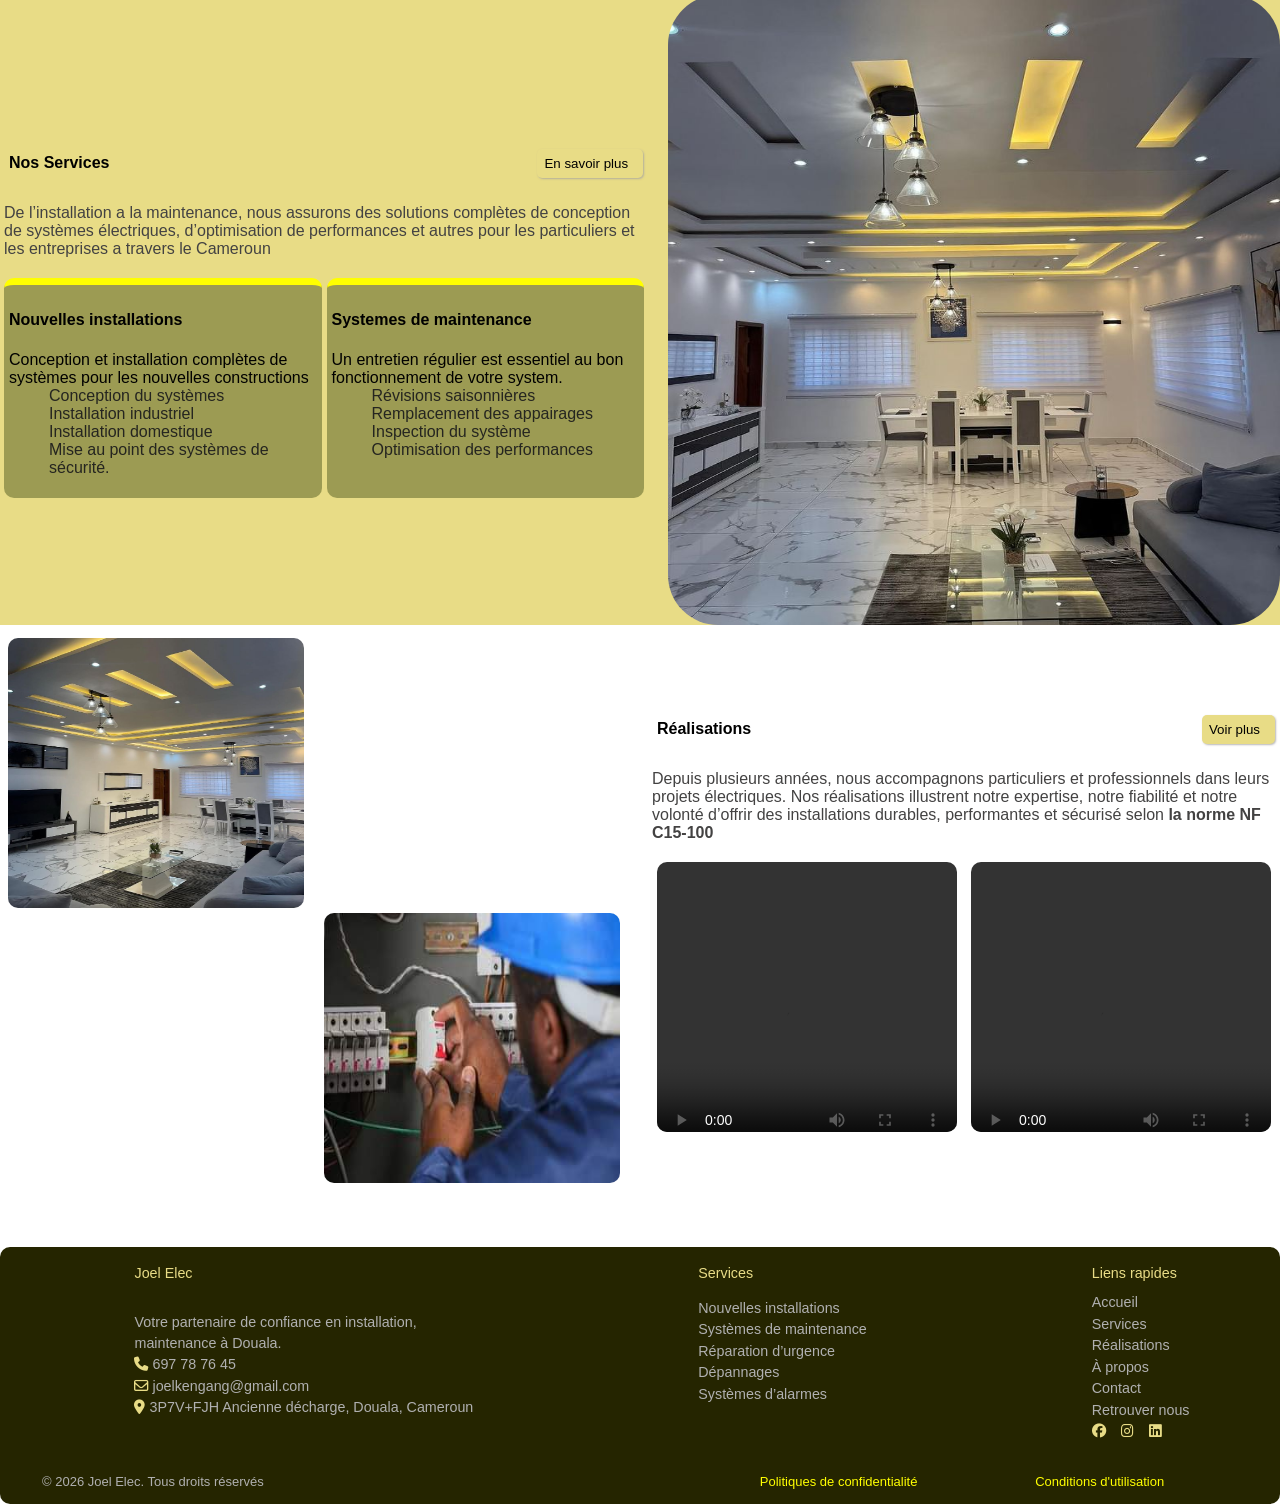
==== commit afe41010: "Update index.html ajout des liens" ====
--- a/index.html
+++ b/index.html
@@ -90,11 +90,9 @@
 
                 <a href="https://wa.me/237697787645" class="icon-home"><i class="fa-brands fa-whatsapp" title="me retrouver sur WhatSapp"></i></a>
 
-                <a href="https://m.me/etsjoelservices" class="icon-home"><i class="fa-brands fa-facebook" title="voir mon facebook"></i></a>
-
-                <a href="https:/ig.me/etsjoelservices" class="icon-home"><i class="fa-brands fa-instagram" title="voir mon insta"></i></a>
-
-                <a href="https:/www.linkedin.com/in/gapgho_roy/" class="icon-home"><i class="fa-brands fa-linkedin" title="consulter mon linkedin"></i></a>
+                <a href="https://www.facebook.com/share/1CaTn9M67V/" class="icon-home"><i class="fa-brands fa-facebook" title="voir mon facebook"></i></a>
+
+                <a href="https://www.linkedin.com/in/joël-kengang-257b223b4?utm_source=share_via&utm_content=profile&utm_medium=member_android" class="icon-home"><i class="fa-brands fa-linkedin" title="consulter mon linkedin"></i></a>
 
             </div>
 
@@ -416,11 +414,11 @@
 
                 <div class="footer-icon-display">
 
-                    <li><a href="#" class="footer-icon"><i class="fa-brands fa-facebook" title="voir mon facebook"></i></a></li>
+                    <li><a href="https://www.facebook.com/share/1CaTn9M67V/" class="footer-icon"><i class="fa-brands fa-facebook" title="voir mon facebook"></i></a></li>
 
                     <li><a href="#" class="footer-icon"><i class="fa-brands fa-instagram" title="voir mon insta"></i></a></li>
 
-                    <li><a href="#" class="footer-icon"><i class="fa-brands fa-linkedin" title="consulter mon linkedin"></i></a></li>
+                    <li><a href="https://www.linkedin.com/in/joël-kengang-257b223b4?utm_source=share_via&utm_content=profile&utm_medium=member_android" class="footer-icon"><i class="fa-brands fa-linkedin" title="consulter mon linkedin"></i></a></li>
 
                 </div>
 
--- a/css/tech.css
+++ b/css/tech.css
@@ -558,7 +558,7 @@
 
 .btm-footer {
     display: flex;
-    flex-wrap: nowrap;
+    flex-wrap: wrap;
     line-height: 1.5;
     font-size: 110%;
     place-content: center;
@@ -652,12 +652,12 @@
     }
 
     .profil {
-        width: 27dvh;
-        height: 40dvh;
+        width: 28dvh;
+        height: 45dvh;
         border-radius: 50%;
         filter: drop-shadow(3px 4px 10px black);
         transition: all 1s ease;
-        animation: flotter 5s infinite;
+        animation: none;
     }
 
     .name-profil  {
@@ -695,11 +695,20 @@
     .section3-text-description-img {
         opacity: 1;
     }
-
-/*description du footer/pied de et fin de page*/
-
-    footer {
-        font-size: 9px;
+}
+
+/*====================================================
+---------media header mobile----------------------
+======================================================*/
+
+@media (max-width: 900px) {
+    header {
+        background: linear-gradient(140deg, rgb(17, 17, 0), rgb(65, 65, 21));
+        color: white;
+    }
+
+    blockquote {
+        color: white;
     }
 }
 
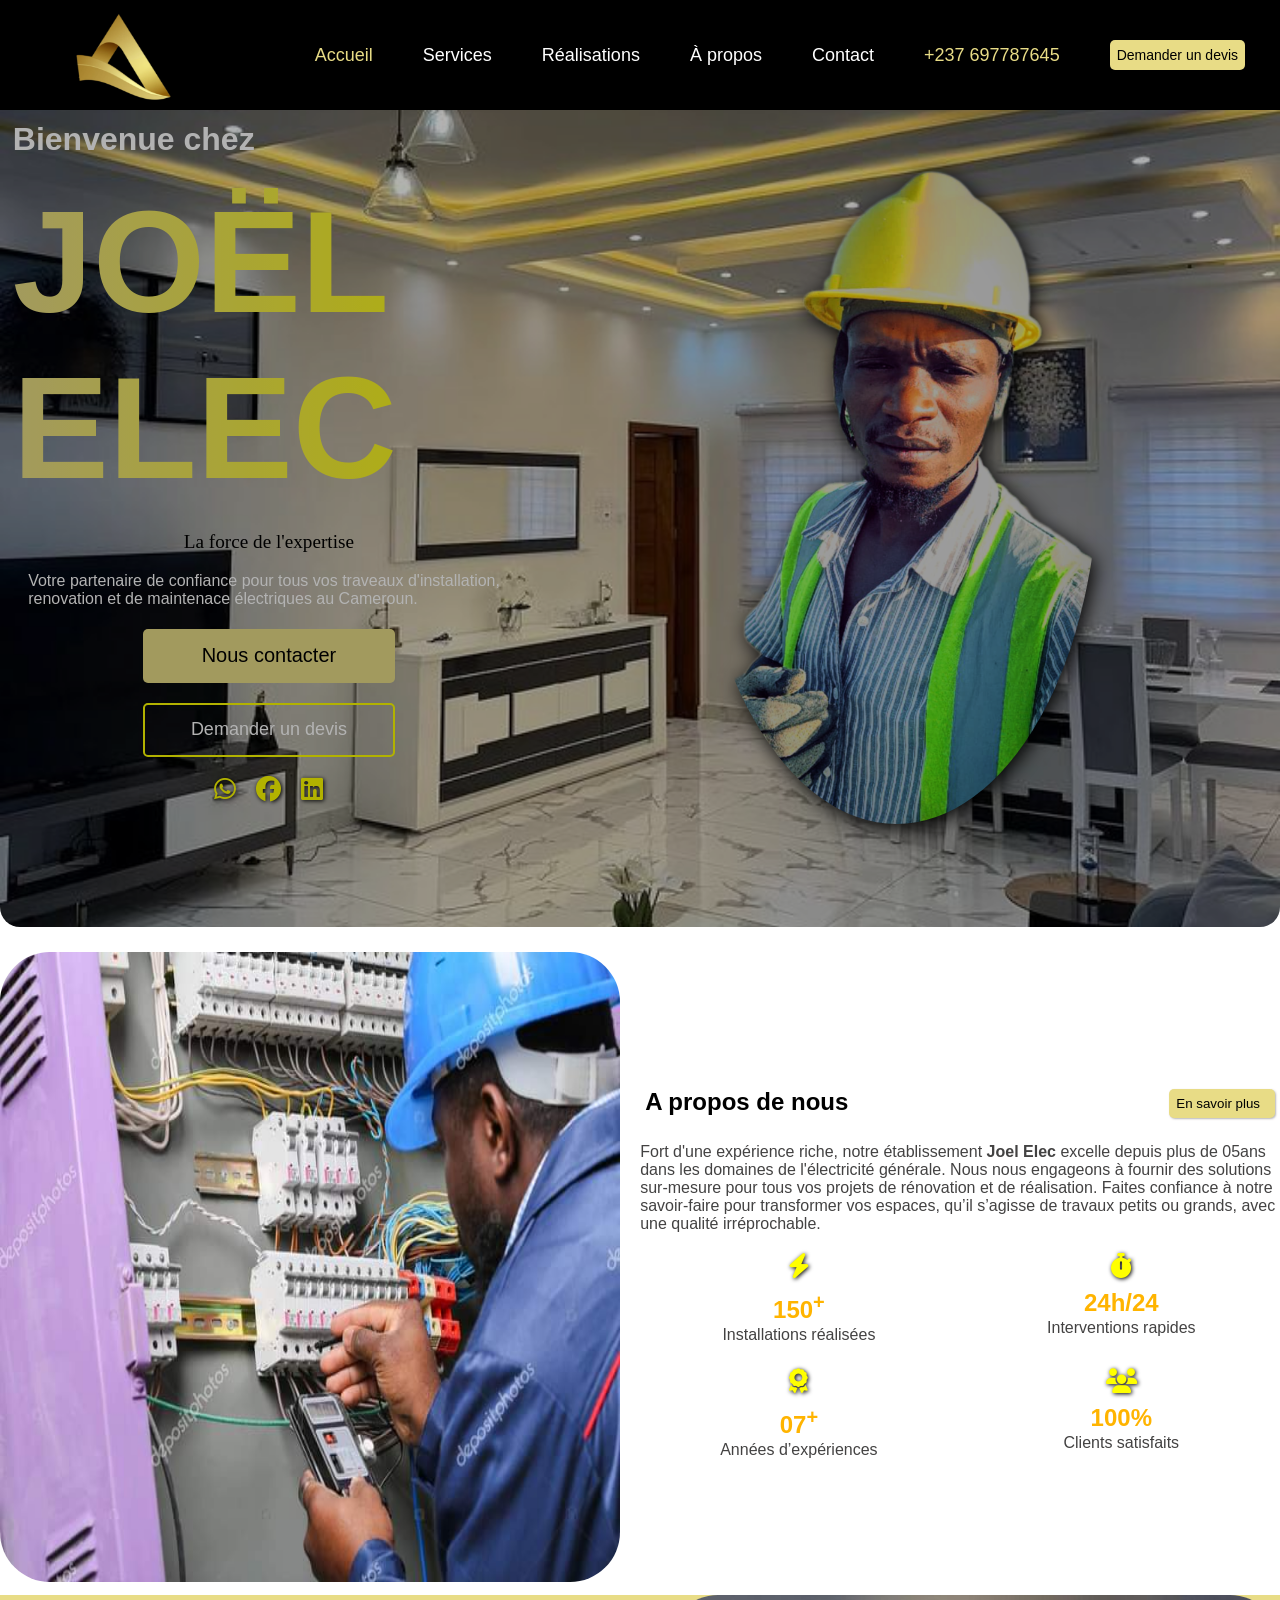
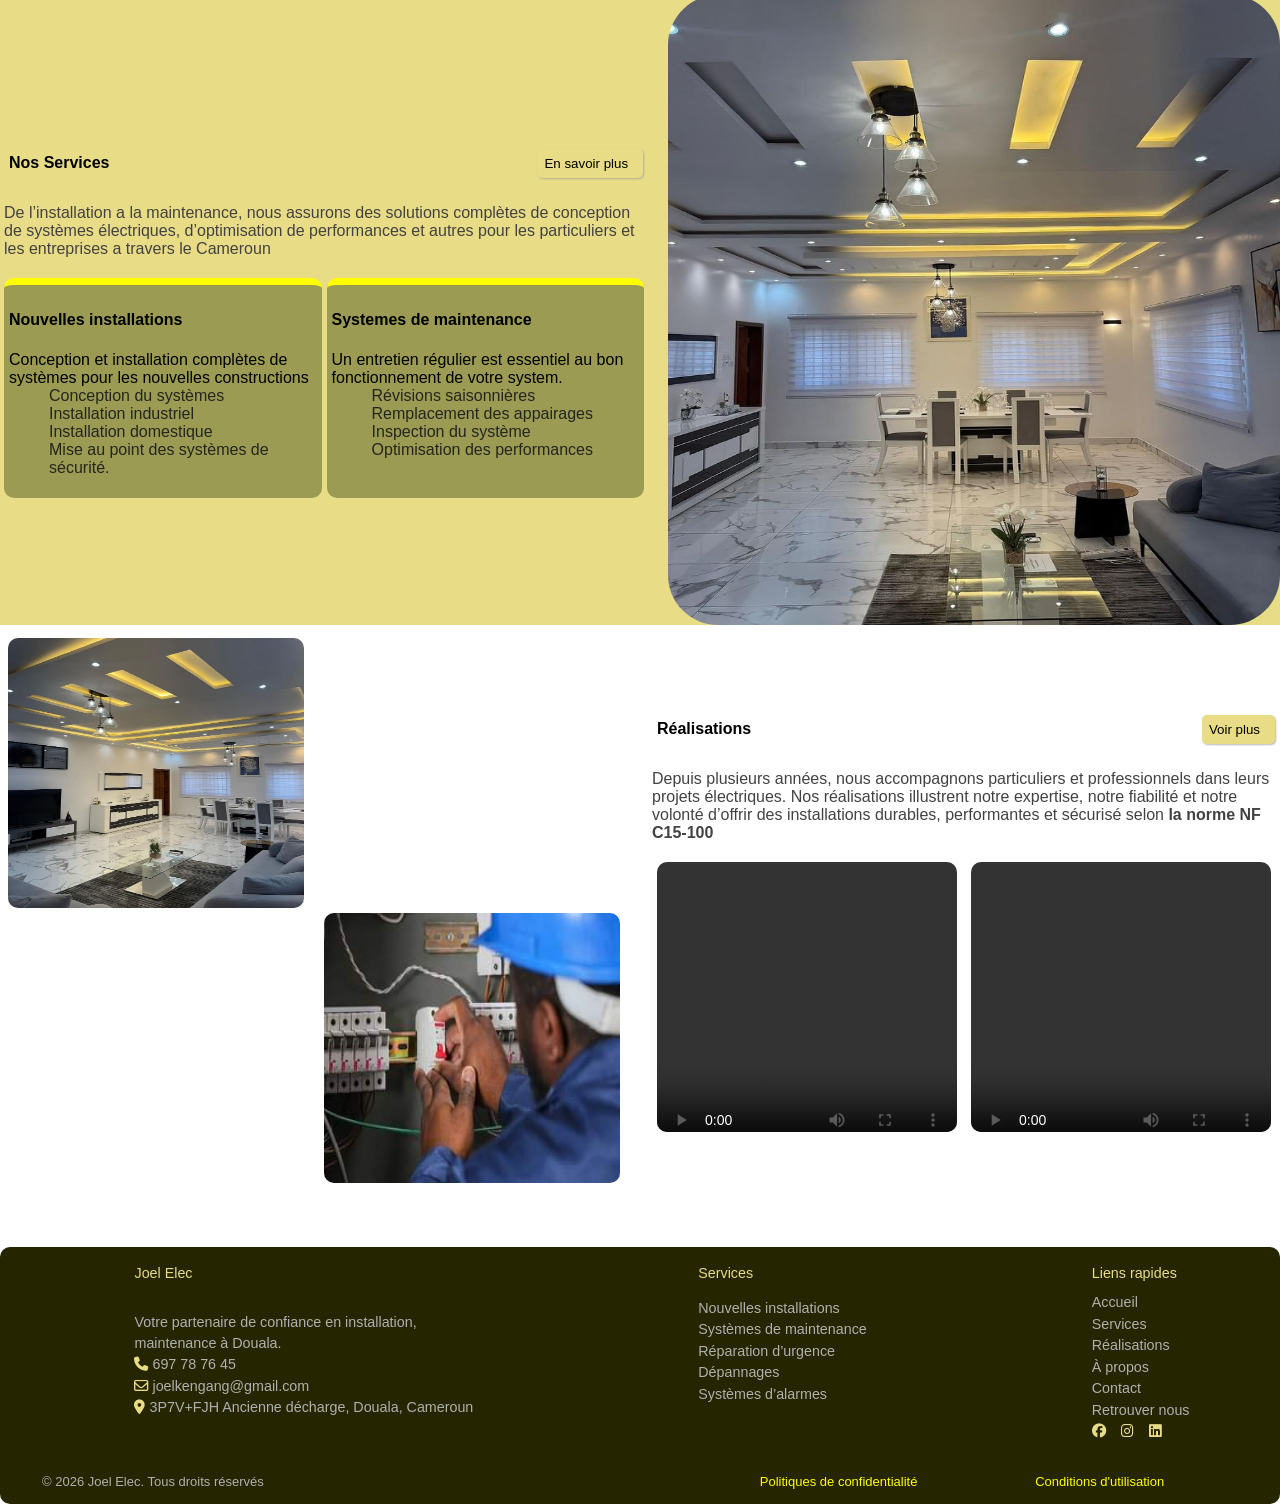
==== commit ceab8021: "Update index.html mise a jour des liens de redirections" ====
--- a/index.html
+++ b/index.html
@@ -41,7 +41,7 @@
             <li class="lien-contact"><a href="https://wa.me/237697787645" class="lien-contact" title="me contacter">+237 697787645</a></li>
 
             <li>
-                <a href="formulaire.html">
+                <a href="https://wa.me/237697787645">
                     <button class="btm-nav-contact" onclick="SubmitEvent" title="demander un devis gratuit">
                         Demander un devis
                     </button>
@@ -80,9 +80,9 @@
 
             <div class="btm-button-home bas">
 
-                <button class="btm-home-contact" title="nous contacter"><a href="contact.html#formulaire">Nous contacter</a></button>
-
-                <button class="button-home" title="demander un devis"><a href="formulaire.html#devis">Demander un devis</a></button>
+                <button class="btm-home-contact" title="nous contacter"><a href="https://wa.me/237697787645">Nous contacter</a></button>
+
+                <button class="button-home" title="demander un devis"><a href="https://wa.me/237697787645">Demander un devis</a></button>
 
             </div>
 
